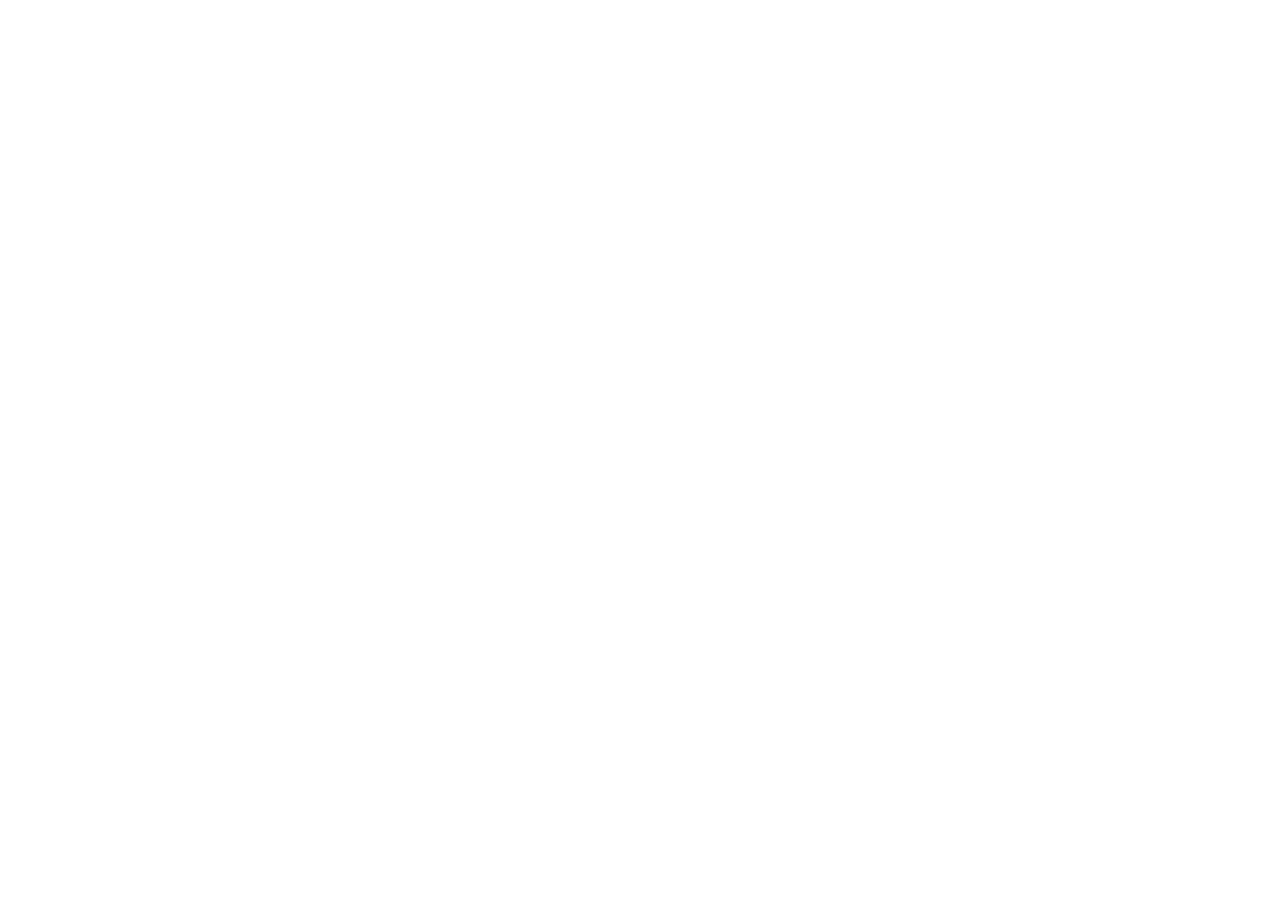
==== bajaj.html @ 337c45d0 "Primer commit, inicio de pag" ====
<!DOCTYPE html>
<html lang="en">
<head>
    <meta charset="UTF-8">
    <meta name="viewport" content="width=device-width, initial-scale=1.0">
    <title>Bajaj</title>
    <link href="/styles/styles.css" rel="stylesheet">
</head>
<body>
    
</body>
</html>
---- styles/styles.css ----
@import url('https://fonts.googleapis.com/css2?family=Noto+Sans+KR:wght@700&family=Noto+Sans+Mro&display=swap');

* {
    margin: 0;
    padding: 0;
}

body {
    font-family: 'Noto Sans KR', sans-serif;
    color: rgb(48, 48, 48);
    margin: 0;
    margin-bottom: 60px;
}

/* encabezado */

.header {
    margin-top: 10%;
    font-size: 5rem;
    font-weight: lighter;
    text-align: center;
    color: rgb(60, 75, 95);
    font-family: 'Noto Sans Mro', sans-serif;

}

/* intro */

.intro {
    text-align: center;
    margin: 5% 5% 2% 5%;
    font-size: 1.1rem;
}

.introN {
    text-align: center;
    margin: 2% 5% 2% 5%;
    font-size: 1.1rem;
}

/* logo bajo nombre */

.logobn {
    text-align: center;
    margin: 0;
    margin-top: 1rem;
}

/* marcas */

.brands {
    text-align: center;
    margin-top: 5%;
}

.brands h1 {
    text-align: center;
}

.marca {
    display: flex;

}

.logo {
    height: 80px;
    padding: 20px;
    transition: 5ms;
}

.logo:hover {
    filter: drop-shadow(8px 8px 13px rgba(0, 0, 0, 0.3));
}

/* footer */

footer {
    position:fixed;
    bottom: 0;
    width: 100%;
    height: 60px;
    background-color:rgb(60, 75, 95);
    color: #fff;
    text-align: center;
    line-height: 55px;
}

footer a {
    text-decoration: none;
    color: #fff;
}

footer a:visited {
    color: #fff;
}

/* volver al inicio */

.btindex{
    position: fixed;
    right: 1%;
    top: 3%;
}

.btindex a {
    text-decoration: none;
    font-size: 1.2rem;
    color: rgb(255, 255, 255);
    margin: auto;
    transition: .2s;
    background-color: rgb(60, 75, 95);
    padding: 1rem;
    border-radius: 1rem;
}

.btindex a:hover{
    color: rgb(60, 75, 95);
    background-color: #fff;
    filter: drop-shadow(8px 8px 13px rgba(0, 0, 0, 0.3));
}
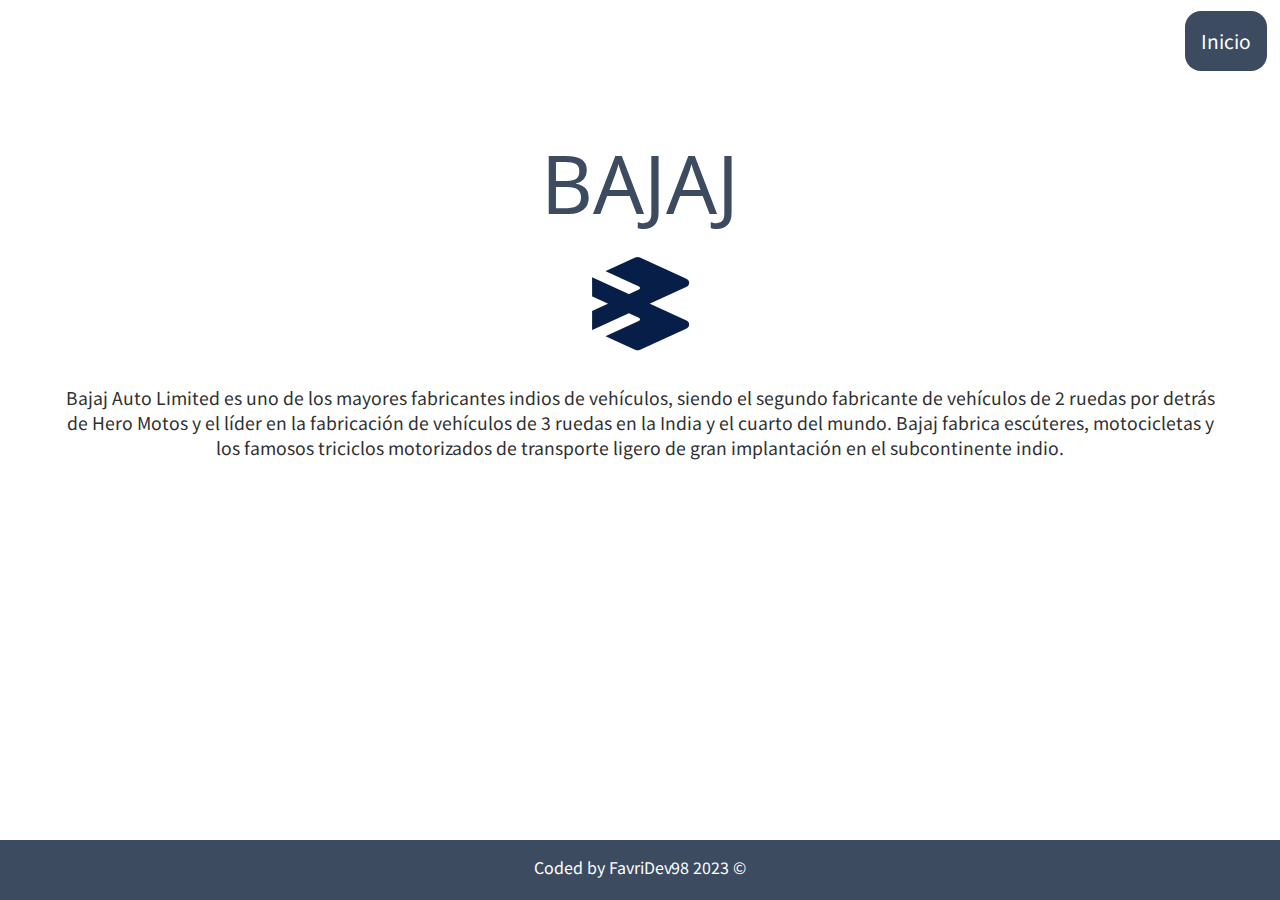
==== commit 69d7e45c: "pagina yamaha entera funcionando" ====
--- a/bajaj.html
+++ b/bajaj.html
@@ -7,6 +7,22 @@
     <link href="/styles/styles.css" rel="stylesheet">
 </head>
 <body>
+    <div class="btindex">
+        <a href="/index.html">Inicio</a>
+    </div>
+
+    <div class="title-pag">
+        <h1 class="header">BAJAJ</h1>
+        <p class="logobn"><img src="/images/logos/bajaj.png"></p>
+    </div>
     
+    <div class="introN">
+        <p>Bajaj Auto Limited es uno de los mayores fabricantes indios de vehículos, siendo el segundo fabricante de vehículos de 2 ruedas por detrás de Hero Motos  y el líder en la fabricación de vehículos de 3 ruedas en la India y el cuarto del mundo. Bajaj fabrica escúteres, motocicletas y los famosos triciclos motorizados de transporte ligero de gran implantación en el subcontinente indio.</p>
+    </div>
+    
+
+    <footer>
+        <a class="backToIndex" href="https://github.com/FavriDev98">Coded by FavriDev98 2023 ©</a>
+    </footer> 
 </body>
 </html>--- a/styles/styles.css
+++ b/styles/styles.css
@@ -3,6 +3,7 @@
 * {
     margin: 0;
     padding: 0;
+    scroll-behavior: smooth;
 }
 
 body {
@@ -34,7 +35,7 @@
 
 .introN {
     text-align: center;
-    margin: 2% 5% 2% 5%;
+    margin: 2% 5% 10% 5%;
     font-size: 1.1rem;
 }
 
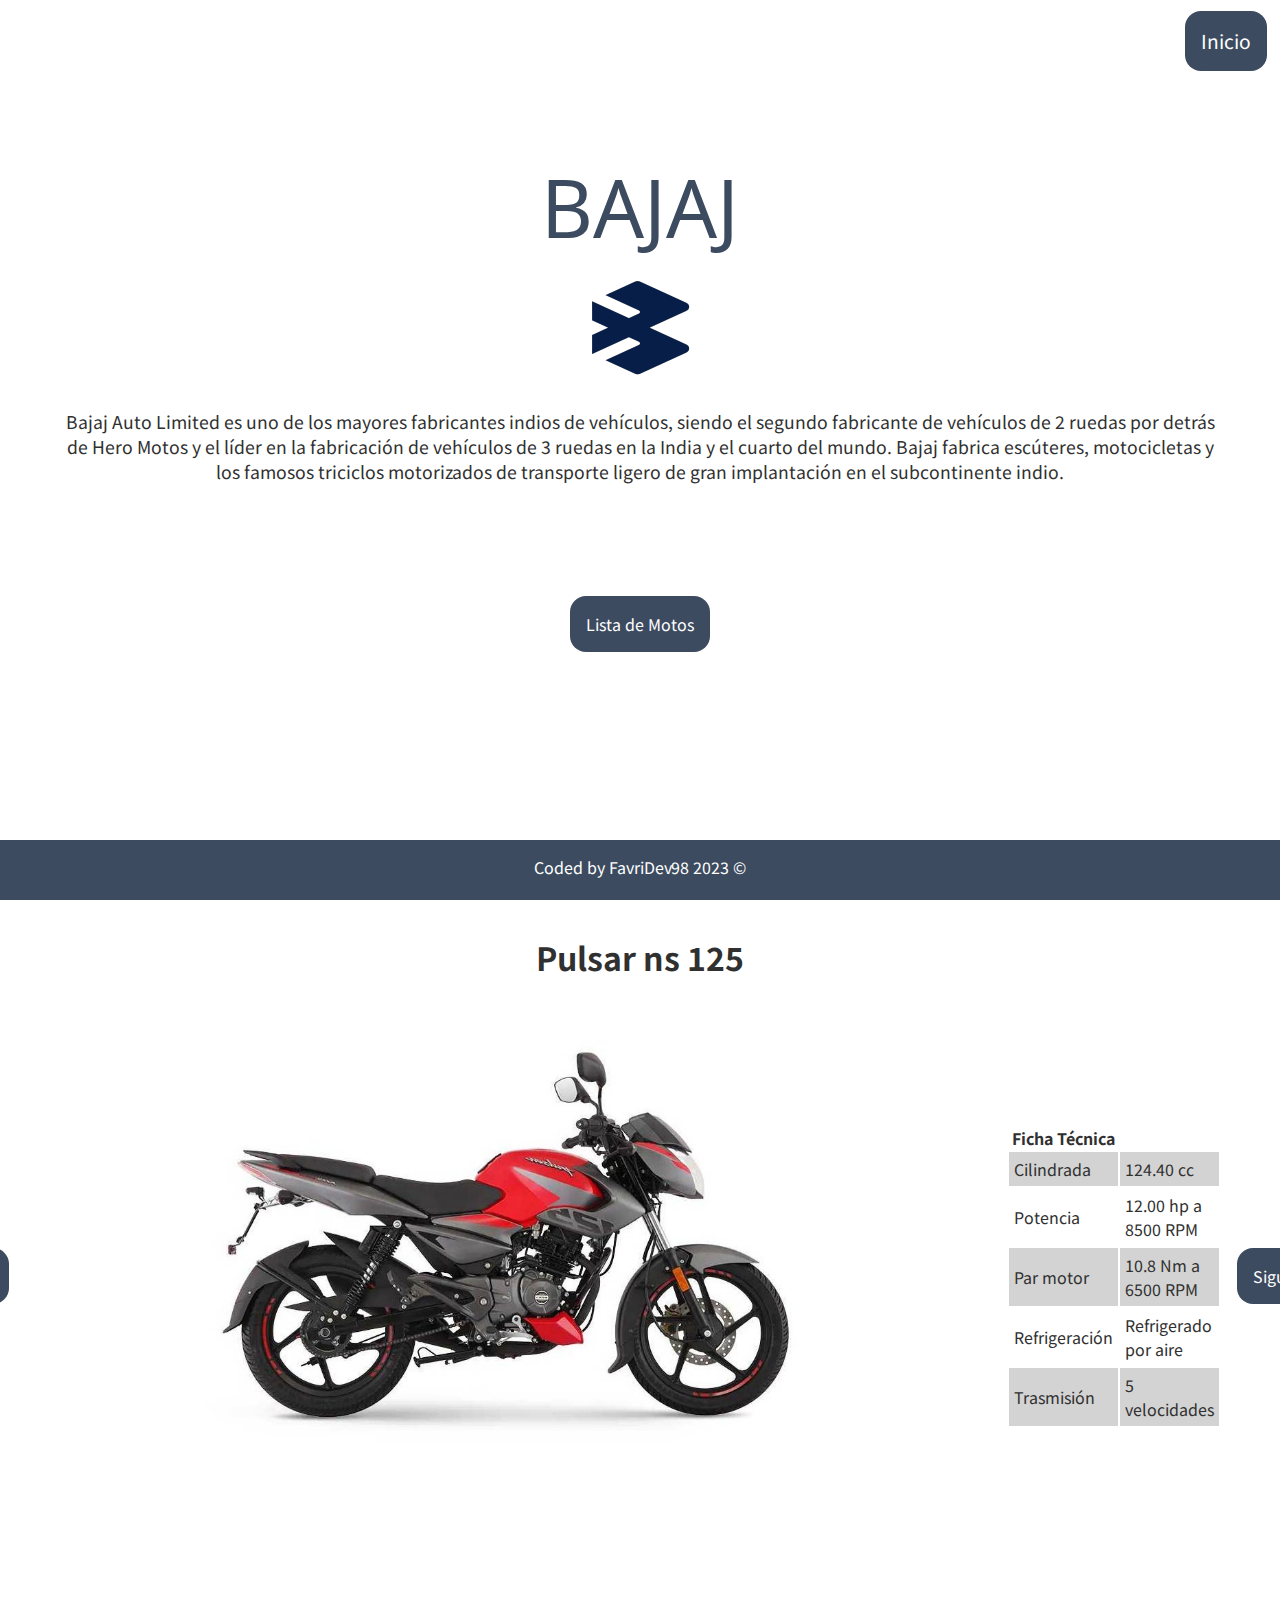
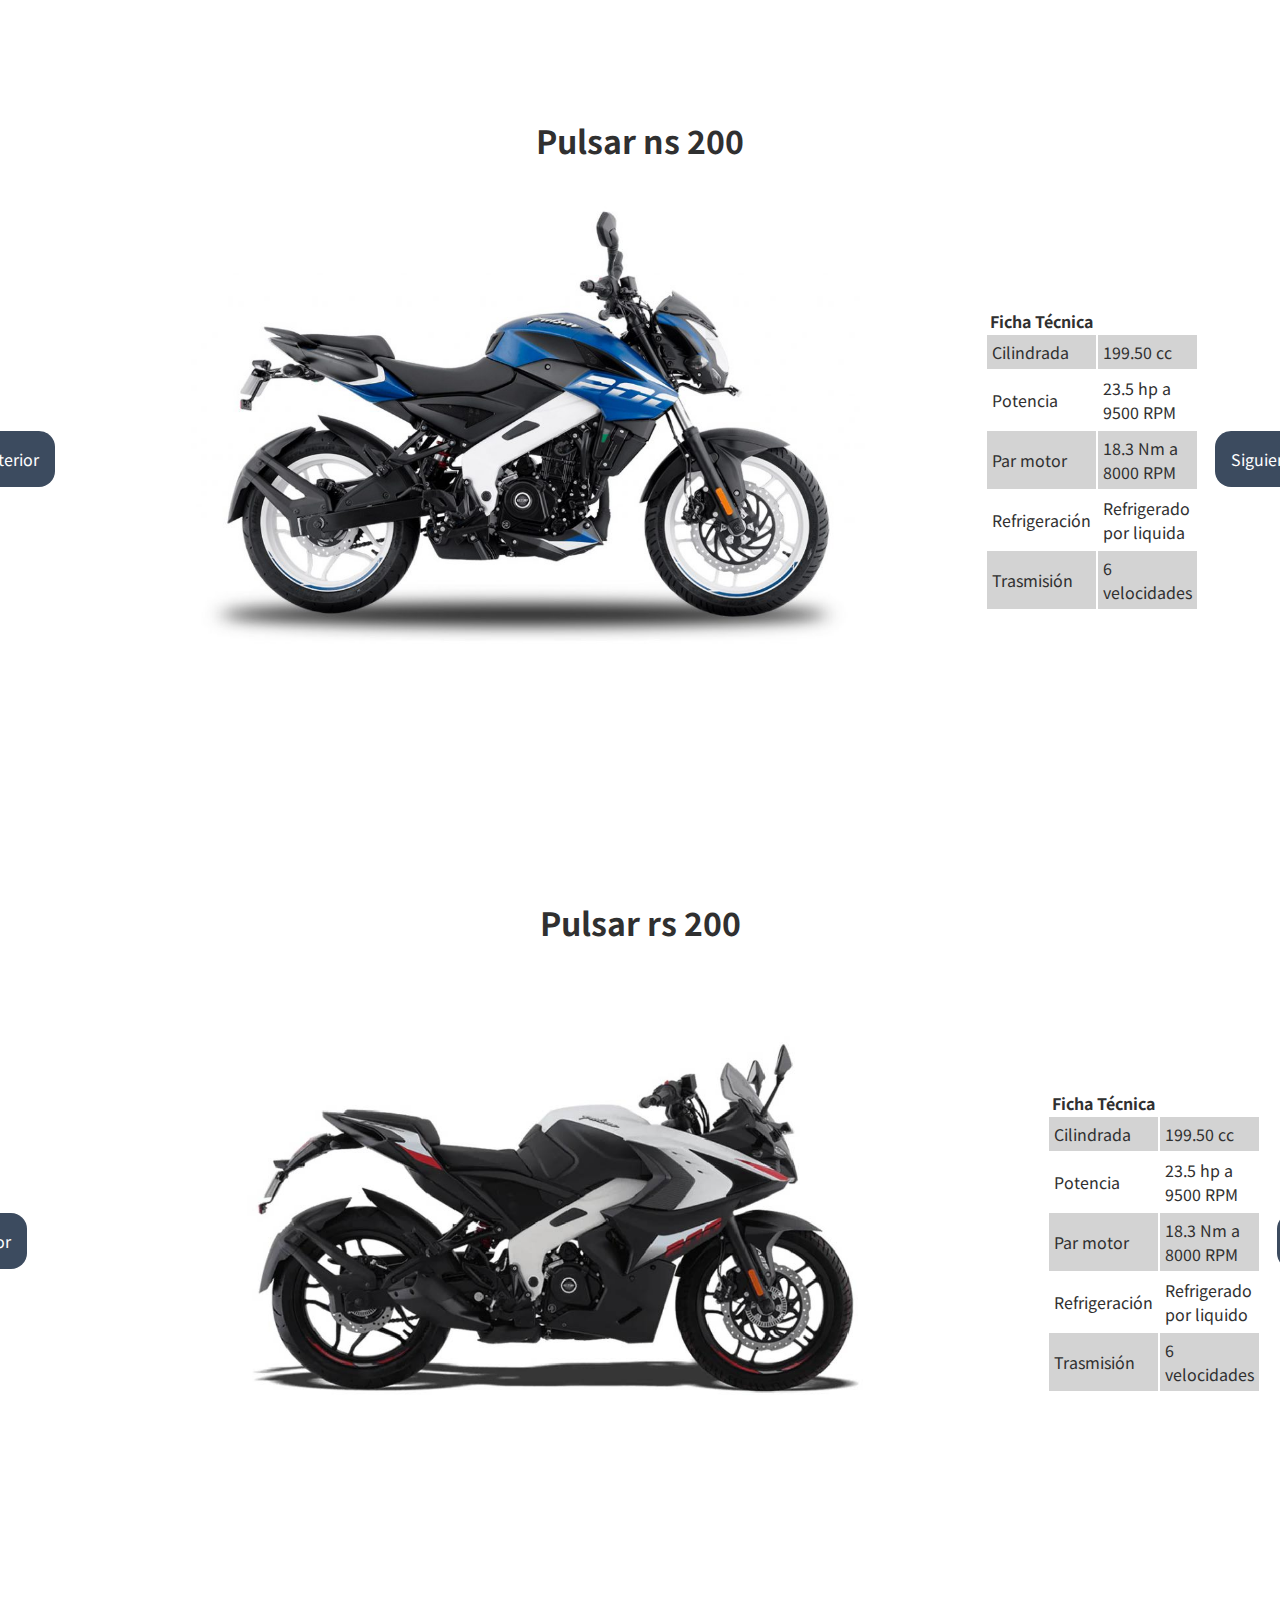
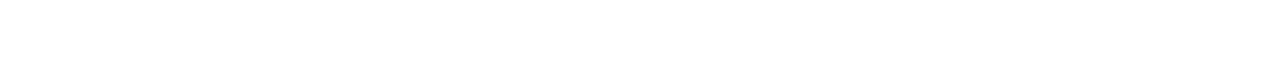
==== commit ad9b4787: "pagina bajaj entera funcionando" ====
--- a/bajaj.html
+++ b/bajaj.html
@@ -5,22 +5,133 @@
     <meta name="viewport" content="width=device-width, initial-scale=1.0">
     <title>Bajaj</title>
     <link href="/styles/styles.css" rel="stylesheet">
+    <link href="/styles/estilo-tablas.css" rel="stylesheet">
 </head>
 <body>
-    <div class="btindex">
-        <a href="/index.html">Inicio</a>
+    <p id="intro-bajaj">a</p>
+    <div id="descripcion-bajaj">
+        <div class="btindex">
+            <a href="/index.html">Inicio</a>
+        </div>
+    
+        <div class="title-pag">
+            <h1 class="header">BAJAJ</h1>
+            <p class="logobn"><img src="/images/logos/bajaj.png"></p>
+        </div>
+        
+        <div class="introN">
+            <p>Bajaj Auto Limited es uno de los mayores fabricantes indios de vehículos, siendo el segundo fabricante de vehículos de 2 ruedas por detrás de Hero Motos  y el líder en la fabricación de vehículos de 3 ruedas en la India y el cuarto del mundo. Bajaj fabrica escúteres, motocicletas y los famosos triciclos motorizados de transporte ligero de gran implantación en el subcontinente indio.</p>
+        </div>
+        <a class="moto-nav" href="#ns125">Lista de Motos</a>
     </div>
+    <!-- ns 125 -->
+    <p id="ns125">a</p>
+    <div class="pag-moto">
+        <h1 class="nombre-moto" >Pulsar ns 125</h1>
+        <div class="expo-moto">
+            <a class="moto-nav" href="#intro-bajaj">Intro</a>
+            <p><img class="foto-moto" src="/images/Motos/bajaj/ns125.jpg""></p>
+            <table>
+                <tr>
+                    <th>Ficha Técnica</th>
+                </tr>
+                <tr>
+                    <td>Cilindrada</td>
+                    <td>124.40 cc</td>
+                </tr>
+                <tr>
+                    <td>Potencia</td>
+                    <td>12.00 hp a 8500 RPM</td>
+                </tr>
+                <tr>
+                    <td>Par motor</td>
+                    <td>10.8 Nm a 6500 RPM</td>
+                </tr>
+                <tr>
+                    <td>Refrigeración</td>
+                    <td>Refrigerado por aire</td>
+                </tr>
+                <tr>
+                    <td>Trasmisión</td>
+                    <td>5 velocidades</td>
+                </tr>
 
-    <div class="title-pag">
-        <h1 class="header">BAJAJ</h1>
-        <p class="logobn"><img src="/images/logos/bajaj.png"></p>
+            </table>
+        <a class="moto-nav" href="#ns200">Siguiente</a>
+        </div>
     </div>
     
-    <div class="introN">
-        <p>Bajaj Auto Limited es uno de los mayores fabricantes indios de vehículos, siendo el segundo fabricante de vehículos de 2 ruedas por detrás de Hero Motos  y el líder en la fabricación de vehículos de 3 ruedas en la India y el cuarto del mundo. Bajaj fabrica escúteres, motocicletas y los famosos triciclos motorizados de transporte ligero de gran implantación en el subcontinente indio.</p>
+    <!-- ns 200 -->
+    <p id="ns200">a</p>
+    <div  class="pag-moto">
+        <h1 class="nombre-moto">Pulsar ns 200</h1>
+        <div class="expo-moto">
+            <a class="moto-nav" href="#ns125">Anterior</a>
+            <p><img class="foto-moto" src="/images/Motos/bajaj/ns200.jpg"></p>
+            <table>
+                <tr>
+                    <th>Ficha Técnica</th>
+               </tr>
+                <tr>
+                    <td>Cilindrada</td>
+                    <td>199.50 cc</td>
+                </tr>
+                <tr>
+                    <td>Potencia</td>
+                    <td>23.5 hp a 9500 RPM</td>
+                </tr>
+                <tr>
+                    <td>Par motor</td>
+                    <td>18.3 Nm a 8000 RPM</td>
+                </tr>
+                <tr>
+                    <td>Refrigeración</td>
+                    <td>Refrigerado por liquida</td>
+                </tr>
+                <tr>
+                    <td>Trasmisión</td>
+                    <td>6 velocidades</td>
+                </tr>
+            </table>
+            <a class="moto-nav" href="#rs200">Siguiente</a>
+        </div>
     </div>
     
-
+    <!-- rs 200 -->
+    <p id="rs200">a</p>
+    <div class="pag-moto">
+        <h1 class="nombre-moto">Pulsar rs 200</h1>
+        <div class="expo-moto">
+            <a class="moto-nav" href="#ns200">Anterior</a>
+            <p><img class="foto-moto" src="/images/Motos/bajaj/rs200.jpg"></p>
+            <table>
+                <tr>
+                    <th>Ficha Técnica</th>
+               </tr>
+                <tr>
+                   <td>Cilindrada</td>
+                    <td>199.50 cc</td>
+                </tr>
+                   <tr>
+                    <td>Potencia</td>
+                    <td>23.5 hp a 9500 RPM</td>
+                </tr>
+                <tr>
+                    <td>Par motor</td>
+                    <td>18.3 Nm a 8000 RPM</td>
+                </tr>
+                <tr>
+                    <td>Refrigeración</td>
+                    <td>Refrigerado por liquido</td>
+                </tr>
+                <tr>
+                    <td>Trasmisión</td>
+                    <td>6 velocidades</td>
+                </tr>
+            </table>
+            <a class="moto-nav" href="#intro-bajaj">Intro</a>
+        </div>
+    </div>
     <footer>
         <a class="backToIndex" href="https://github.com/FavriDev98">Coded by FavriDev98 2023 ©</a>
     </footer> 
--- a/styles/styles.css
+++ b/styles/styles.css
@@ -106,7 +106,7 @@
 .btindex a {
     text-decoration: none;
     font-size: 1.2rem;
-    color: rgb(255, 255, 255);
+    color: #fff;
     margin: auto;
     transition: .2s;
     background-color: rgb(60, 75, 95);
@@ -115,7 +115,7 @@
 }
 
 .btindex a:hover{
-    color: rgb(60, 75, 95);
-    background-color: #fff;
+    color: #fff;
+    background-color: rgb(48, 48, 48);
     filter: drop-shadow(8px 8px 13px rgba(0, 0, 0, 0.3));
 }
--- a/styles/estilo-tablas.css
+++ b/styles/estilo-tablas.css
@@ -0,0 +1,91 @@
+.expo-moto {
+    display: flex;
+    align-items: center;
+    justify-content: center;
+}
+
+.foto-moto {
+    height: 450px;
+    padding: 0px 120px 60px 120px;
+}
+
+td {
+    padding: 5px;
+    text-align: left;
+}
+
+tr:nth-child(even) {
+    background-color: rgb(211, 211, 211);
+}
+
+.nombre-moto {
+    text-align: center;
+    margin: 3% 0 3% 0;
+}
+
+.pag-moto {
+    height: 80vh;
+}
+
+/* yamaha */
+
+#r15 {
+    opacity: 0%;
+}
+
+#fzs {
+    opacity: 0%;
+}
+
+#fz25 {
+    opacity: 0%;
+}
+
+#descripcion-yamaha {
+    height: 80vh;
+    text-align: center;
+}
+
+#intro-yamaha {
+    opacity: 0%;
+}
+
+/* bajaj */
+
+#descripcion-bajaj {
+    height: 80vh;
+    text-align: center;
+}
+
+#intro-bajaj {
+    opacity: 0%;
+}
+
+#ns125 {
+    opacity: 0%;
+}
+
+#ns200 {
+    opacity: 0%;
+}
+
+#rs200 {
+    opacity: 0%;
+}
+
+/* botones navecacion */
+
+.moto-nav {
+    padding: 1rem;
+    border-radius: 1rem;
+    background-color: rgb(60, 75, 95);
+    text-decoration: none;
+    color: #fff;
+    margin: 1rem;
+}
+
+.moto-nav:hover{
+    color: #fff;
+    background-color: rgb(48, 48, 48);
+    filter: drop-shadow(8px 8px 13px rgba(0, 0, 0, 0.3));
+}
